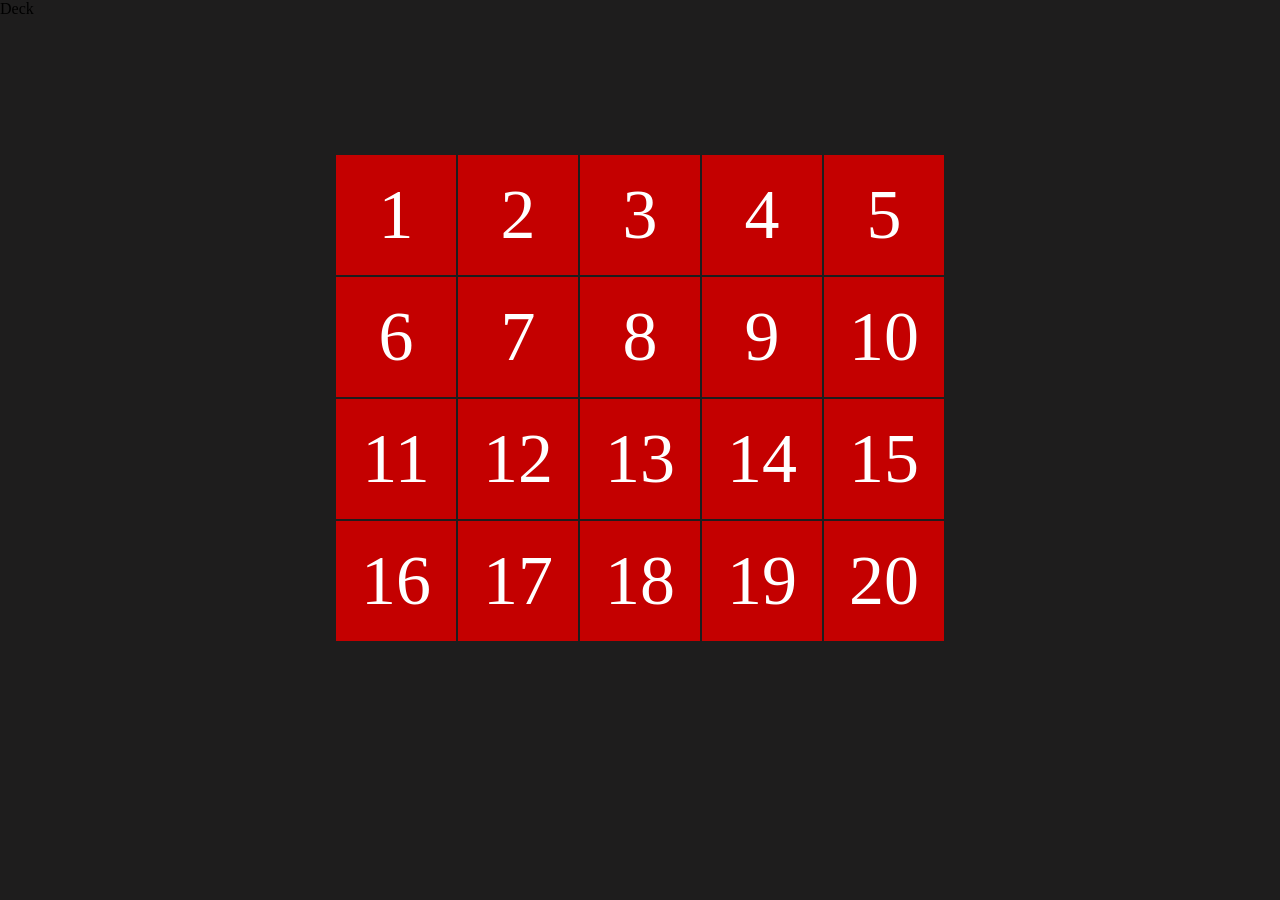
==== index.html @ 8f2f66a7 "first commit" ====
<!DOCTYPE html>
<html lang="en">

<head>
    <meta charset="UTF-8">
    <meta name="viewport" content="width=device-width, initial-scale=1.0">
    <title>Document</title>
    <link rel="stylesheet" href="card.css">
    <link rel="stylesheet" href="index.css">
</head>

<body>
    <div id="card-deck">Deck</div>

    <div id="game-grid"></div>
    <script src="card.js"></script>
    <script src="main.js"></script>
</body>

</html>
---- card.css ----
.card {
    width: 120px;
    height: 120px;
    perspective: 1000px;
    cursor: pointer;
    bottom: 20px;
    font-size: 70px;
}

.card-back,
.card-front {
    position: absolute;
    inset: 0;

    display: flex;
    align-items: center;
    justify-content: center;

    width: 100%;
    height: 100%;

    color: #fff;

    backface-visibility: hidden;

    transition: transform 0.15s linear;
}

.card-back {
    transform: rotateY(0deg);
    background: #000;
    background-position: center;
    background-size: cover;
}

.card-front {
    background-color: #c40000;
    transform: rotateY(-90deg);
    transition-delay: 0s;
}

.card[x-state-flipped="1"] .card-back {
    transform: rotateY(90deg);
}

.card[x-state-flipped="1"] .card-front {
    transform: rotateY(0deg);
    transition-delay: 0.15s;
}

.card[x-state-flipped="0"] .card-front {
    transform: rotateY(-90deg);
    transition-delay: 0s;
}

.card[x-state-flipped="0"] .card-back {
    transform: rotateY(0deg);
    transition-delay: 0.15s;
}

/* DEFINIÇÃO DOS PASSOS DA DANÇA (Ginga leve para cima, baixo e lados) */
@keyframes dance {
    0% {
        transform: translateY(0px) rotate(0deg) scale(1);
        box-shadow: 0 4px 6px rgba(0, 0, 0, 0.05);
    }

    50% {
        transform: translateY(-8px) translateX(3px) rotate(2deg) scale(1.02);
        box-shadow: 0 10px 15px rgba(0, 0, 0, 0.1);
        /* Sombra aumenta quando sobe */
    }

    100% {
        transform: translateY(4px) translateX(-3px) rotate(-2deg) scale(0.99);
        box-shadow: 0 2px 4px rgba(0, 0, 0, 0.05);
    }
}
---- index.css ----
#game-grid {
    flex: 1;
    min-height: 0;

    display: grid;
    grid-template-columns: repeat(5, 120px);
    grid-template-rows: repeat(5, 120px);
    gap: 2px;

    justify-content: center;
    align-content: center;
}

html,
body {
    width: 100%;
    height: 100%;
    margin: 0;
    overflow: hidden;
}

body {
    display: flex;
    flex-direction: column;
    background-color: #1e1d1d;
}

#card-deck {}
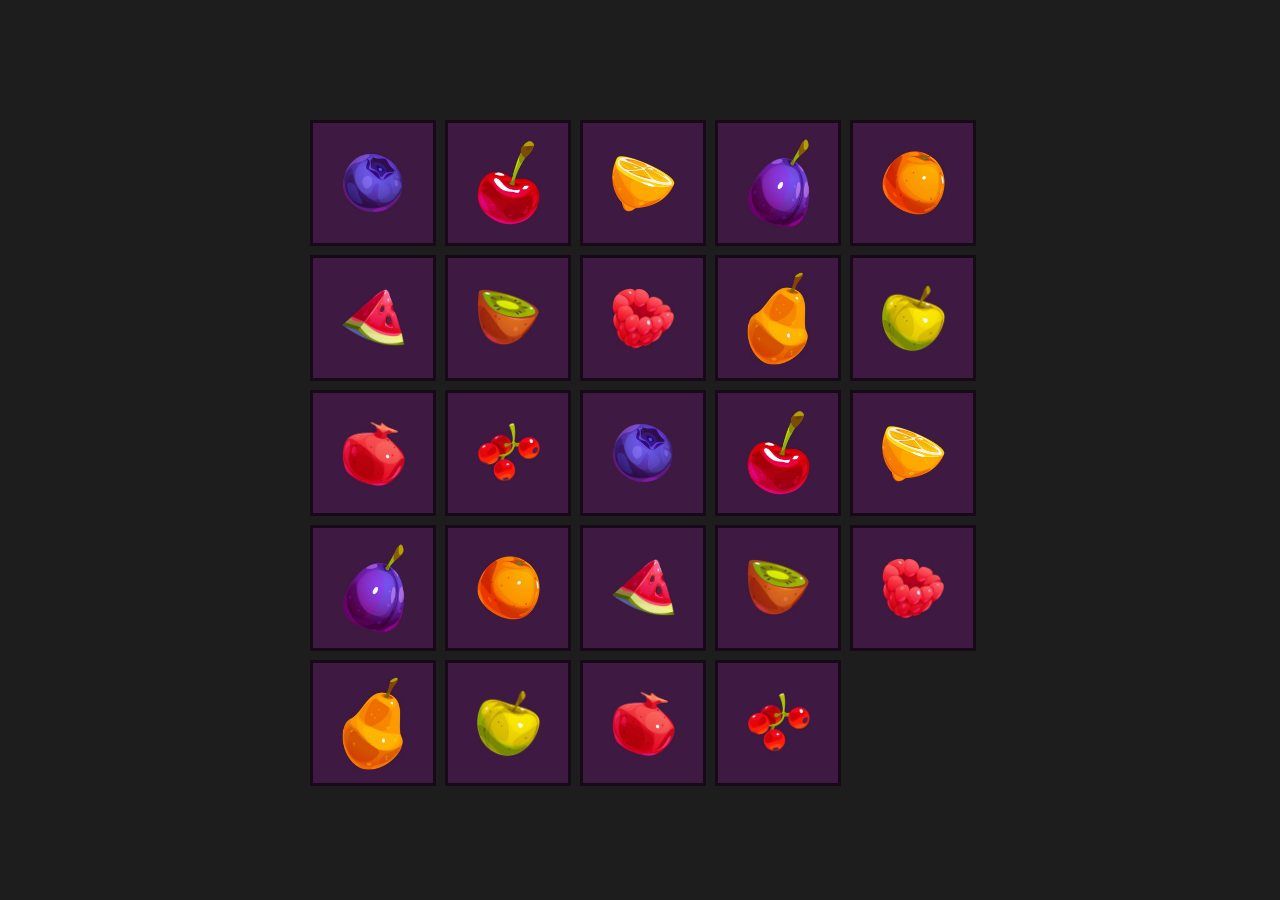
==== commit ec5c1a6a: "refactoring game" ====
--- a/index.html
+++ b/index.html
@@ -10,9 +10,11 @@
 </head>
 
 <body>
-    <div id="card-deck">Deck</div>
+    <div id="card-deck"></div>
 
     <div id="game-grid"></div>
+
+    <script src="js/animations.js"></script>
     <script src="card.js"></script>
     <script src="main.js"></script>
 </body>
--- a/card.css
+++ b/card.css
@@ -28,19 +28,37 @@
 
 .card-back {
     transform: rotateY(0deg);
-    background: #000;
+    background: #39133D;
     background-position: center;
     background-size: cover;
+    background-image: url('./images/card-cover.png');
+    background-size: 63px;
+    background-position: center;
+    background-repeat: no-repeat;
+    border: 3px solid #1D0720;
+    box-shadow: inset 0px 0px 60px 0px rgba(0, 0, 0, .56);
+
 }
 
 .card-front {
-    background-color: #c40000;
+    background-color: #3e1942;
     transform: rotateY(-90deg);
-    transition-delay: 0s;
+    background-size: 63px;
+    background-position: center;
+    background-repeat: no-repeat;
+    border: 3px solid rgb(0 0 0 / 63%);
 }
 
 .card[x-state-flipped="1"] .card-back {
     transform: rotateY(90deg);
+}
+
+.card[x-state-flipped="0"] .card-back:hover {
+    box-shadow: 0px 0px 50px 0px #ea95ff;
+}
+
+.card[x-state-flipped="0"]:hover {
+    z-index: 10 !;
 }
 
 .card[x-state-flipped="1"] .card-front {
@@ -49,8 +67,9 @@
 }
 
 .card[x-state-flipped="0"] .card-front {
-    transform: rotateY(-90deg);
+    transform: rotateY(-91deg);
     transition-delay: 0s;
+
 }
 
 .card[x-state-flipped="0"] .card-back {
@@ -58,21 +77,53 @@
     transition-delay: 0.15s;
 }
 
-/* DEFINIÇÃO DOS PASSOS DA DANÇA (Ginga leve para cima, baixo e lados) */
-@keyframes dance {
+.shaking {
+    animation: shake 3s;
+    animation-iteration-count: infinite;
+}
+
+@keyframes shake {
     0% {
-        transform: translateY(0px) rotate(0deg) scale(1);
-        box-shadow: 0 4px 6px rgba(0, 0, 0, 0.05);
+        transform: translate(1px, 1px) rotateX(0deg);
+    }
+
+    10% {
+        transform: translate(-1px, -2px) rotateX(-5deg);
+    }
+
+    20% {
+        transform: translate(-3px, 0px) rotateX(5deg);
+    }
+
+    30% {
+        transform: translate(3px, 2px) rotateX(0deg);
+    }
+
+    40% {
+        transform: translate(1px, -1px) rotateX(5deg);
     }
 
     50% {
-        transform: translateY(-8px) translateX(3px) rotate(2deg) scale(1.02);
-        box-shadow: 0 10px 15px rgba(0, 0, 0, 0.1);
-        /* Sombra aumenta quando sobe */
+        transform: translate(-1px, 2px) rotateX(-5deg);
+    }
+
+    60% {
+        transform: translate(-3px, 1px) rotateX(0deg);
+    }
+
+    70% {
+        transform: translate(3px, 1px) rotateX(-5deg);
+    }
+
+    80% {
+        transform: translate(-1px, -1px) rotateX(5deg);
+    }
+
+    90% {
+        transform: translate(1px, 2px) rotateX(0deg);
     }
 
     100% {
-        transform: translateY(4px) translateX(-3px) rotate(-2deg) scale(0.99);
-        box-shadow: 0 2px 4px rgba(0, 0, 0, 0.05);
+        ransform: translate(1px, -2px) rotateX(-5deg);
     }
 }
--- a/index.css
+++ b/index.css
@@ -5,7 +5,7 @@
     display: grid;
     grid-template-columns: repeat(5, 120px);
     grid-template-rows: repeat(5, 120px);
-    gap: 2px;
+    gap: 15px;
 
     justify-content: center;
     align-content: center;
@@ -23,6 +23,4 @@
     display: flex;
     flex-direction: column;
     background-color: #1e1d1d;
-}
-
-#card-deck {}+}
